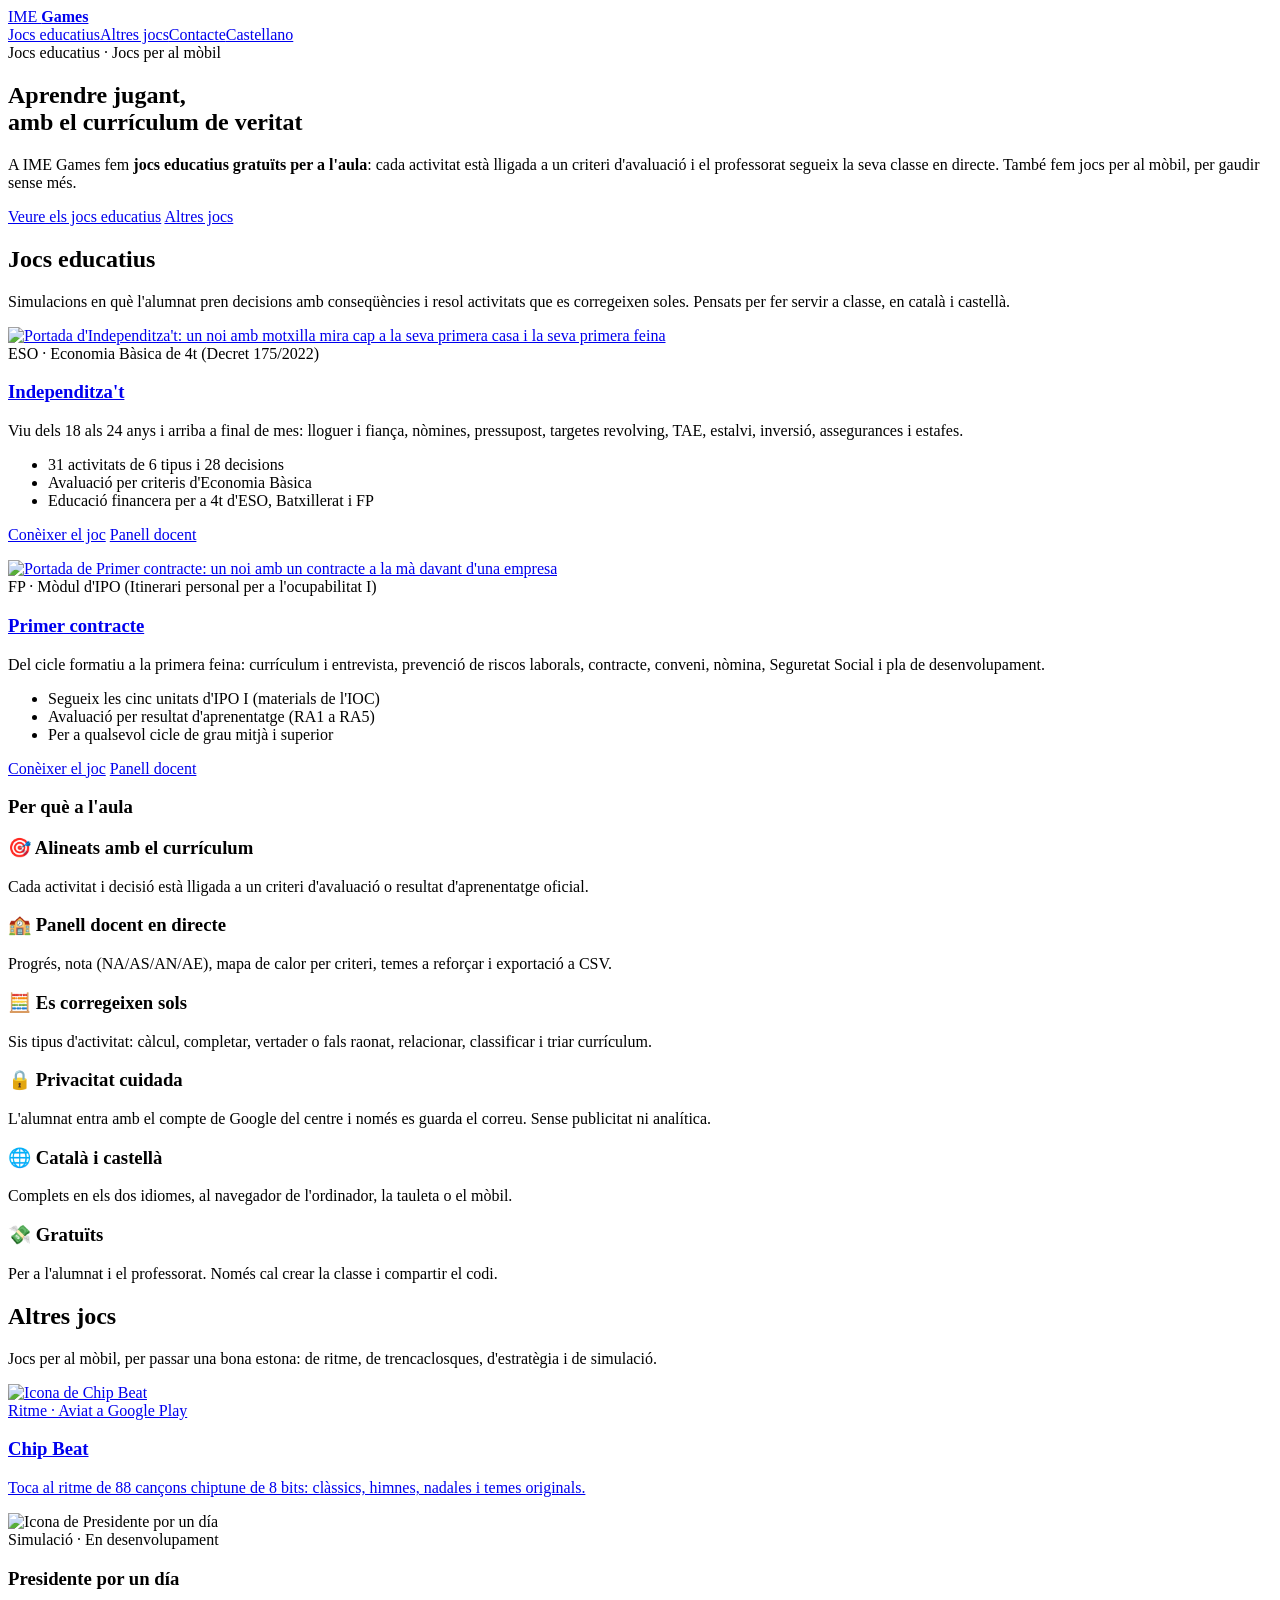
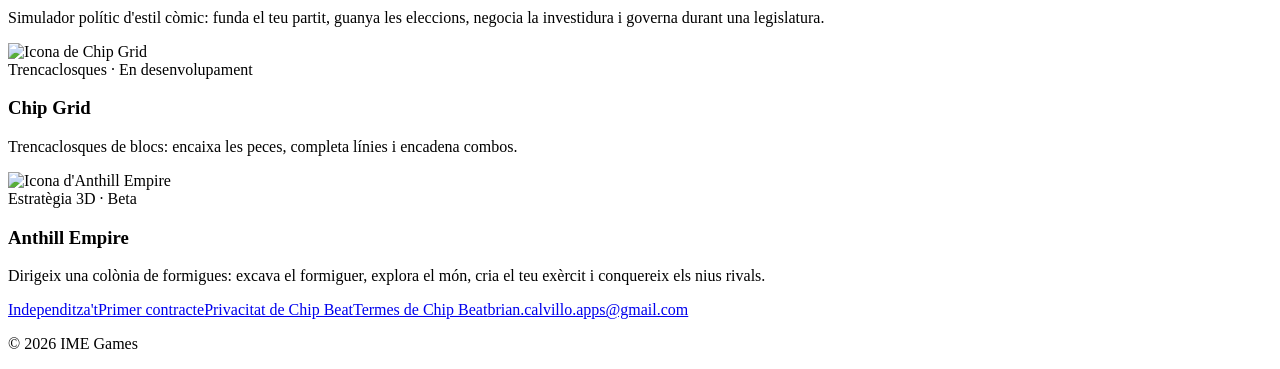
==== public/ca/index.html @ 3d188d50 "Versión en catalán de la portada (/ca/) con selector de idioma y hreflang Co-Authored-By: Claude Opu" ====
<!doctype html>
<html lang="ca">
<head>
<meta charset="utf-8">
<meta name="viewport" content="width=device-width, initial-scale=1">
<title>IME Games · Jocs educatius per a l'aula i jocs per al mòbil</title>
<meta name="description" content="IME Games crea jocs educatius gratuïts per a l'aula, alineats amb el currículum i amb panell docent: Independitza't (Economia Bàsica de 4t d'ESO) i Primer contracte (mòdul d'IPO als cicles formatius). I jocs per al mòbil com Chip Beat.">
<link rel="canonical" href="https://imegames.com/ca/">
<link rel="alternate" hreflang="ca" href="https://imegames.com/ca/">
<link rel="alternate" hreflang="es" href="https://imegames.com/">
<link rel="alternate" hreflang="x-default" href="https://imegames.com/">
<meta property="og:title" content="IME Games · Jocs educatius per a l'aula">
<meta property="og:description" content="Jocs educatius gratuïts alineats amb el currículum, amb panell docent i avaluació per criteris. I jocs per al mòbil.">
<meta property="og:image" content="https://imegames.com/img/primercontracte.webp">
<meta property="og:url" content="https://imegames.com/ca/">
<meta property="og:locale" content="ca_ES">
<link rel="icon" href="/chipbeat/img/icono.png">
<link rel="stylesheet" href="/estilo.css">
<script type="application/ld+json">{"@context":"https://schema.org","@type":"Organization","name":"IME Games","url":"https://imegames.com/","email":"brian.calvillo.apps@gmail.com"}</script>
</head>
<body>
<header class="top"><div class="wrap">
  <a class="brand" href="/ca/">IME <b>Games</b></a>
  <nav><a href="#educatius">Jocs educatius</a><a href="#altres">Altres jocs</a><a href="mailto:brian.calvillo.apps@gmail.com">Contacte</a><a class="langsw" href="/" hreflang="es" lang="es">Castellano</a></nav>
</div></header>

<main>
<section class="hero"><div class="wrap">
  <span class="kicker">Jocs educatius · Jocs per al mòbil</span>
  <h1>Aprendre jugant,<br><span class="grad">amb el currículum de veritat</span></h1>
  <p class="lead">A IME Games fem <b>jocs educatius gratuïts per a l'aula</b>: cada activitat està lligada a un criteri d'avaluació i el professorat segueix la seva classe en directe. També fem jocs per al mòbil, per gaudir sense més.</p>
  <p><a class="btn" href="#educatius">Veure els jocs educatius</a> <a class="btn ghost" href="#altres">Altres jocs</a></p>
</div></section>

<section id="educatius"><div class="wrap">
  <h2>Jocs educatius</h2>
  <p class="lead">Simulacions en què l'alumnat pren decisions amb conseqüències i resol activitats que es corregeixen soles. Pensats per fer servir a classe, en català i castellà.</p>
  <div class="edu">
    <article class="card edugame">
      <a href="https://independitzat.imegames.com/"><img src="/img/independitzat.webp" width="1200" height="600" alt="Portada d'Independitza't: un noi amb motxilla mira cap a la seva primera casa i la seva primera feina" loading="lazy"></a>
      <div>
        <span class="tag">ESO · Economia Bàsica de 4t (Decret 175/2022)</span>
        <h3><a href="https://independitzat.imegames.com/">Independitza't</a></h3>
        <p>Viu dels 18 als 24 anys i arriba a final de mes: lloguer i fiança, nòmines, pressupost, targetes revolving, TAE, estalvi, inversió, assegurances i estafes.</p>
        <ul class="tick"><li>31 activitats de 6 tipus i 28 decisions</li><li>Avaluació per criteris d'Economia Bàsica</li><li>Educació financera per a 4t d'ESO, Batxillerat i FP</li></ul>
        <p class="ctas"><a class="btn" href="https://independitzat.imegames.com/">Conèixer el joc</a> <a class="btn ghost" href="https://independitzat.imegames.com/play/docente">Panell docent</a></p>
      </div>
    </article>
    <article class="card edugame">
      <a href="https://primercontracte.imegames.com/"><img src="/img/primercontracte.webp" width="1600" height="800" alt="Portada de Primer contracte: un noi amb un contracte a la mà davant d'una empresa" loading="lazy"></a>
      <div>
        <span class="tag">FP · Mòdul d'IPO (Itinerari personal per a l'ocupabilitat I)</span>
        <h3><a href="https://primercontracte.imegames.com/">Primer contracte</a></h3>
        <p>Del cicle formatiu a la primera feina: currículum i entrevista, prevenció de riscos laborals, contracte, conveni, nòmina, Seguretat Social i pla de desenvolupament.</p>
        <ul class="tick"><li>Segueix les cinc unitats d'IPO I (materials de l'IOC)</li><li>Avaluació per resultat d'aprenentatge (RA1 a RA5)</li><li>Per a qualsevol cicle de grau mitjà i superior</li></ul>
        <p class="ctas"><a class="btn" href="https://primercontracte.imegames.com/">Conèixer el joc</a> <a class="btn ghost" href="https://primercontracte.imegames.com/play/docente">Panell docent</a></p>
      </div>
    </article>
  </div>

  <h3 class="sub">Per què a l'aula</h3>
  <div class="grid3 porque">
    <div class="card"><h3>🎯 Alineats amb el currículum</h3><p>Cada activitat i decisió està lligada a un criteri d'avaluació o resultat d'aprenentatge oficial.</p></div>
    <div class="card"><h3>🏫 Panell docent en directe</h3><p>Progrés, nota (NA/AS/AN/AE), mapa de calor per criteri, temes a reforçar i exportació a CSV.</p></div>
    <div class="card"><h3>🧮 Es corregeixen sols</h3><p>Sis tipus d'activitat: càlcul, completar, vertader o fals raonat, relacionar, classificar i triar currículum.</p></div>
    <div class="card"><h3>🔒 Privacitat cuidada</h3><p>L'alumnat entra amb el compte de Google del centre i només es guarda el correu. Sense publicitat ni analítica.</p></div>
    <div class="card"><h3>🌐 Català i castellà</h3><p>Complets en els dos idiomes, al navegador de l'ordinador, la tauleta o el mòbil.</p></div>
    <div class="card"><h3>💸 Gratuïts</h3><p>Per a l'alumnat i el professorat. Només cal crear la classe i compartir el codi.</p></div>
  </div>
</div></section>

<section id="altres" class="otros"><div class="wrap">
  <h2>Altres jocs</h2>
  <p class="lead">Jocs per al mòbil, per passar una bona estona: de ritme, de trencaclosques, d'estratègia i de simulació.</p>
  <div class="games">
    <a class="card game" href="/chipbeat/">
      <img src="/chipbeat/img/icono.png" width="120" height="120" alt="Icona de Chip Beat">
      <div><span class="tag">Ritme · Aviat a Google Play</span><h3>Chip Beat</h3><p>Toca al ritme de 88 cançons chiptune de 8 bits: clàssics, himnes, nadales i temes originals.</p></div>
    </a>
    <div class="card game">
      <img src="/img/presidente.png" width="120" height="120" alt="Icona de Presidente por un día">
      <div><span class="tag">Simulació · En desenvolupament</span><h3>Presidente por un día</h3><p>Simulador polític d'estil còmic: funda el teu partit, guanya les eleccions, negocia la investidura i governa durant una legislatura.</p></div>
    </div>
    <div class="card game">
      <img src="/img/chipgrid.png" width="120" height="120" alt="Icona de Chip Grid">
      <div><span class="tag">Trencaclosques · En desenvolupament</span><h3>Chip Grid</h3><p>Trencaclosques de blocs: encaixa les peces, completa línies i encadena combos.</p></div>
    </div>
    <div class="card game">
      <img src="/img/anthill.png" width="120" height="120" alt="Icona d'Anthill Empire">
      <div><span class="tag">Estratègia 3D · Beta</span><h3>Anthill Empire</h3><p>Dirigeix una colònia de formigues: excava el formiguer, explora el món, cria el teu exèrcit i conquereix els nius rivals.</p></div>
    </div>
  </div>
</div></section>
</main>

<footer><div class="wrap">
  <a href="https://independitzat.imegames.com/">Independitza't</a><a href="https://primercontracte.imegames.com/">Primer contracte</a><a href="/chipbeat/privacidad.html">Privacitat de Chip Beat</a><a href="/chipbeat/terminos.html">Termes de Chip Beat</a><a href="mailto:brian.calvillo.apps@gmail.com">brian.calvillo.apps@gmail.com</a>
  <p>© 2026 IME Games</p>
</div></footer>
</body>
</html>
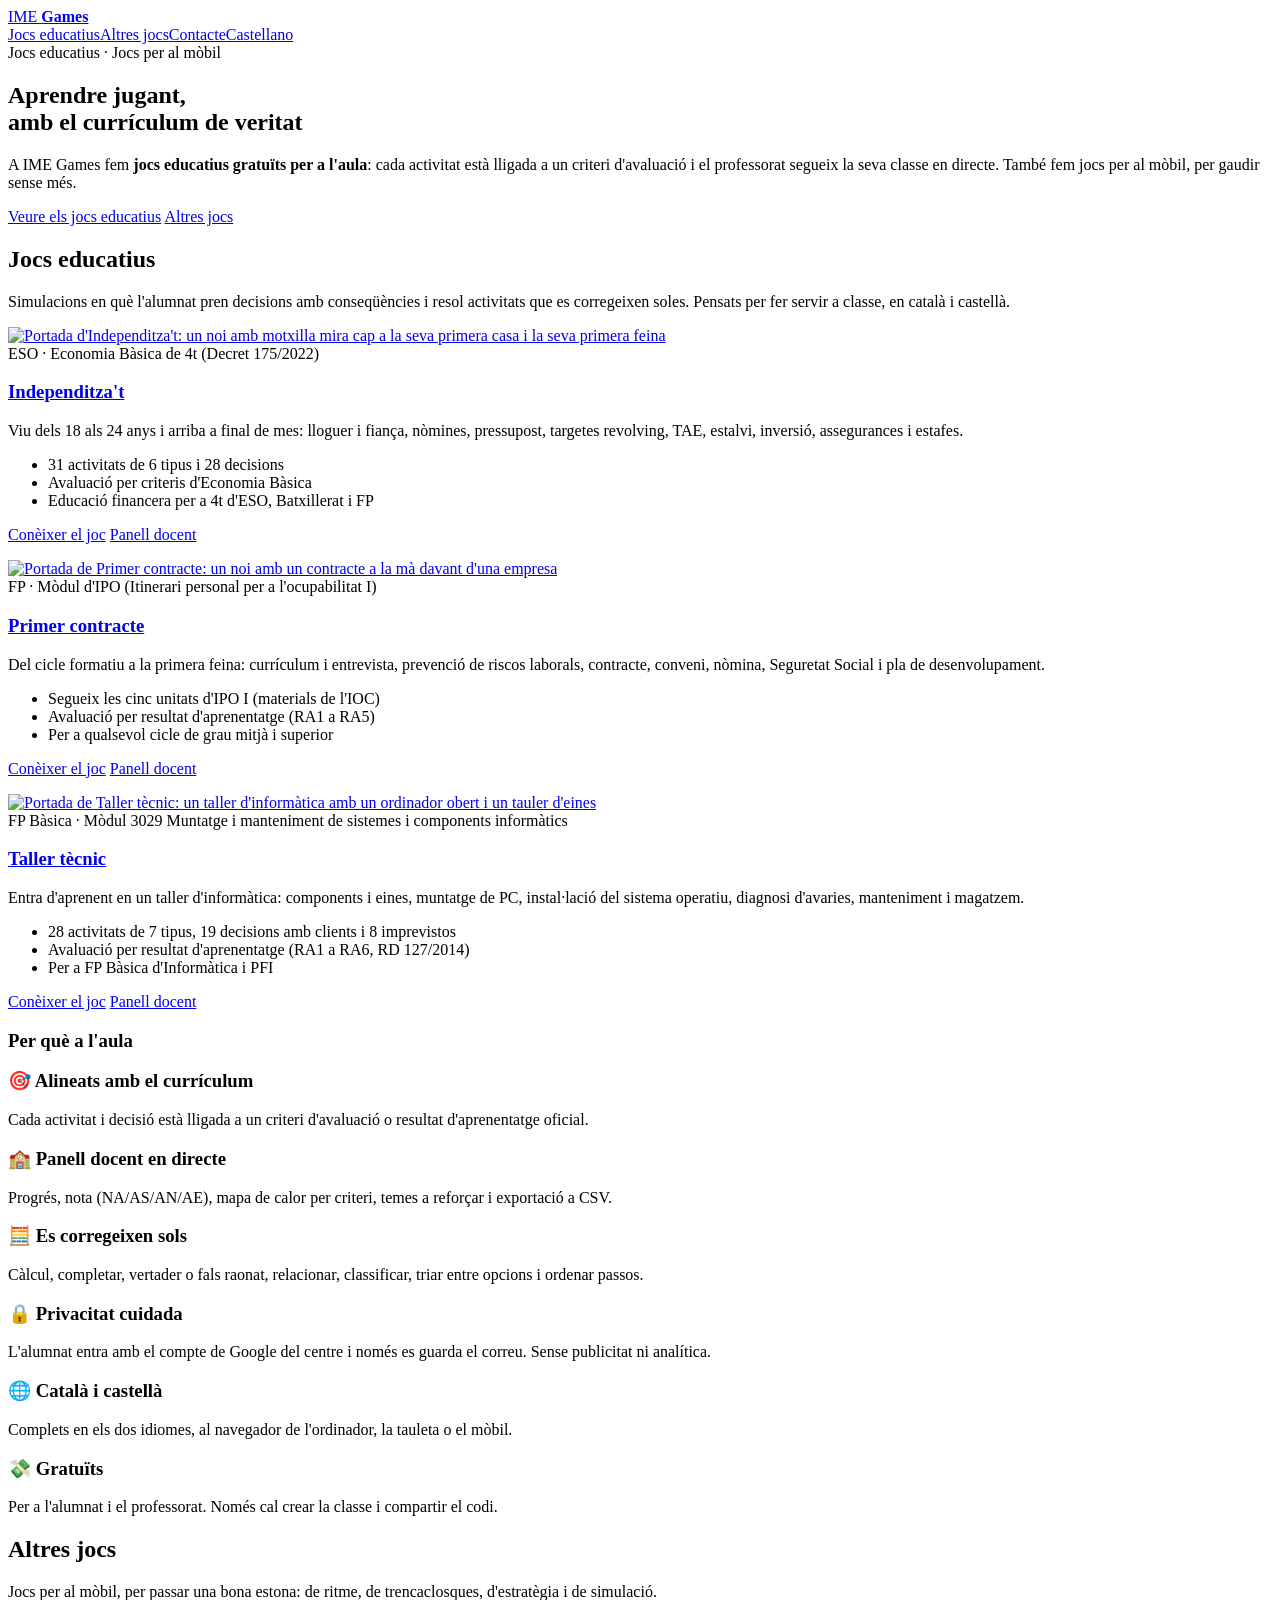
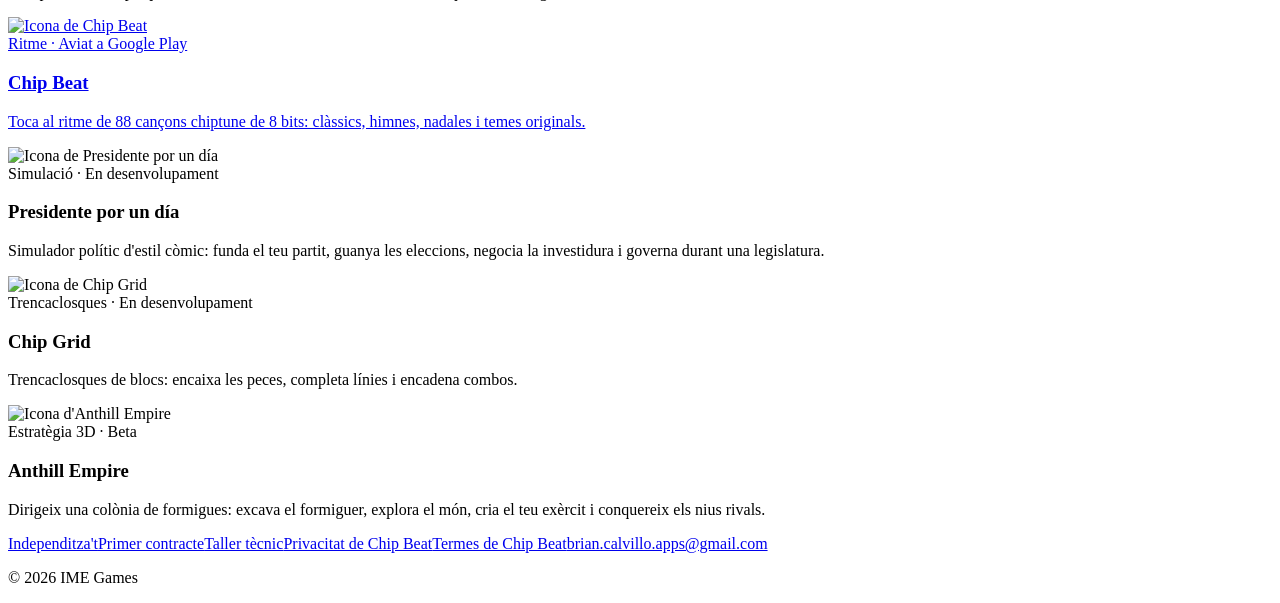
==== commit 45e954ca: "Taller tècnic en la sección de juegos educativos (es y ca) Co-Authored-By: Claude Opus 5.5 <noreply@" ====
--- a/public/ca/index.html
+++ b/public/ca/index.html
@@ -4,7 +4,7 @@
 <meta charset="utf-8">
 <meta name="viewport" content="width=device-width, initial-scale=1">
 <title>IME Games · Jocs educatius per a l'aula i jocs per al mòbil</title>
-<meta name="description" content="IME Games crea jocs educatius gratuïts per a l'aula, alineats amb el currículum i amb panell docent: Independitza't (Economia Bàsica de 4t d'ESO) i Primer contracte (mòdul d'IPO als cicles formatius). I jocs per al mòbil com Chip Beat.">
+<meta name="description" content="IME Games crea jocs educatius gratuïts per a l'aula, alineats amb el currículum i amb panell docent: Independitza't (Economia Bàsica de 4t d'ESO), Primer contracte (mòdul d'IPO als cicles formatius) i Taller tècnic (muntatge i manteniment d'equips a FP Bàsica). I jocs per al mòbil com Chip Beat.">
 <link rel="canonical" href="https://imegames.com/ca/">
 <link rel="alternate" hreflang="ca" href="https://imegames.com/ca/">
 <link rel="alternate" hreflang="es" href="https://imegames.com/">
@@ -56,13 +56,23 @@
         <p class="ctas"><a class="btn" href="https://primercontracte.imegames.com/">Conèixer el joc</a> <a class="btn ghost" href="https://primercontracte.imegames.com/play/docente">Panell docent</a></p>
       </div>
     </article>
+    <article class="card edugame">
+      <a href="https://tallertecnic.imegames.com/"><img src="/img/tallertecnic.webp" width="1600" height="800" alt="Portada de Taller tècnic: un taller d'informàtica amb un ordinador obert i un tauler d'eines" loading="lazy"></a>
+      <div>
+        <span class="tag">FP Bàsica · Mòdul 3029 Muntatge i manteniment de sistemes i components informàtics</span>
+        <h3><a href="https://tallertecnic.imegames.com/">Taller tècnic</a></h3>
+        <p>Entra d'aprenent en un taller d'informàtica: components i eines, muntatge de PC, instal·lació del sistema operatiu, diagnosi d'avaries, manteniment i magatzem.</p>
+        <ul class="tick"><li>28 activitats de 7 tipus, 19 decisions amb clients i 8 imprevistos</li><li>Avaluació per resultat d'aprenentatge (RA1 a RA6, RD 127/2014)</li><li>Per a FP Bàsica d'Informàtica i PFI</li></ul>
+        <p class="ctas"><a class="btn" href="https://tallertecnic.imegames.com/">Conèixer el joc</a> <a class="btn ghost" href="https://tallertecnic.imegames.com/play/docente">Panell docent</a></p>
+      </div>
+    </article>
   </div>
 
   <h3 class="sub">Per què a l'aula</h3>
   <div class="grid3 porque">
     <div class="card"><h3>🎯 Alineats amb el currículum</h3><p>Cada activitat i decisió està lligada a un criteri d'avaluació o resultat d'aprenentatge oficial.</p></div>
     <div class="card"><h3>🏫 Panell docent en directe</h3><p>Progrés, nota (NA/AS/AN/AE), mapa de calor per criteri, temes a reforçar i exportació a CSV.</p></div>
-    <div class="card"><h3>🧮 Es corregeixen sols</h3><p>Sis tipus d'activitat: càlcul, completar, vertader o fals raonat, relacionar, classificar i triar currículum.</p></div>
+    <div class="card"><h3>🧮 Es corregeixen sols</h3><p>Càlcul, completar, vertader o fals raonat, relacionar, classificar, triar entre opcions i ordenar passos.</p></div>
     <div class="card"><h3>🔒 Privacitat cuidada</h3><p>L'alumnat entra amb el compte de Google del centre i només es guarda el correu. Sense publicitat ni analítica.</p></div>
     <div class="card"><h3>🌐 Català i castellà</h3><p>Complets en els dos idiomes, al navegador de l'ordinador, la tauleta o el mòbil.</p></div>
     <div class="card"><h3>💸 Gratuïts</h3><p>Per a l'alumnat i el professorat. Només cal crear la classe i compartir el codi.</p></div>
@@ -94,7 +104,7 @@
 </main>
 
 <footer><div class="wrap">
-  <a href="https://independitzat.imegames.com/">Independitza't</a><a href="https://primercontracte.imegames.com/">Primer contracte</a><a href="/chipbeat/privacidad.html">Privacitat de Chip Beat</a><a href="/chipbeat/terminos.html">Termes de Chip Beat</a><a href="mailto:brian.calvillo.apps@gmail.com">brian.calvillo.apps@gmail.com</a>
+  <a href="https://independitzat.imegames.com/">Independitza't</a><a href="https://primercontracte.imegames.com/">Primer contracte</a><a href="https://tallertecnic.imegames.com/">Taller tècnic</a><a href="/chipbeat/privacidad.html">Privacitat de Chip Beat</a><a href="/chipbeat/terminos.html">Termes de Chip Beat</a><a href="mailto:brian.calvillo.apps@gmail.com">brian.calvillo.apps@gmail.com</a>
   <p>© 2026 IME Games</p>
 </div></footer>
 </body>
